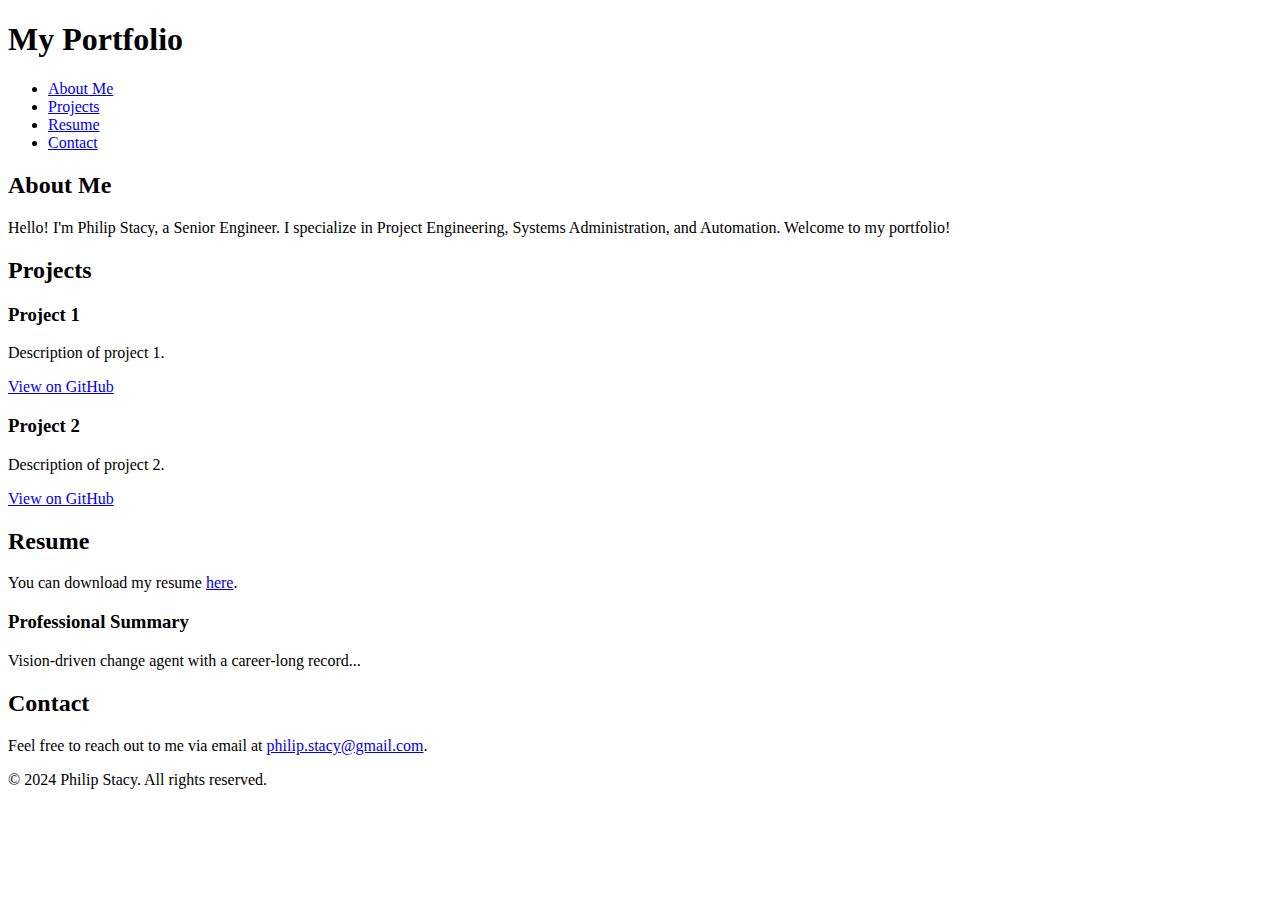
==== index.html @ a7b79728 "Update index.html" ====
<!DOCTYPE html>
<html lang="en">
<head>
    <meta charset="UTF-8">
    <meta name="viewport" content="width=device-width, initial-scale=1.0">
    <title>My Portfolio</title>
    <link rel="stylesheet" href="style.css">
</head>
<body>
    <header>
        <h1>My Portfolio</h1>
        <nav>
            <ul>
                <li><a href="#about">About Me</a></li>
                <li><a href="#projects">Projects</a></li>
                <li><a href="#resume">Resume</a></li>
                <li><a href="#contact">Contact</a></li>
            </ul>
        </nav>
    </header>
    
    <section id="about">
        <h2>About Me</h2>
        <p>Hello! I'm Philip Stacy, a Senior Engineer. I specialize in Project Engineering, Systems Administration, and Automation. Welcome to my portfolio!</p>
    </section>
    
    <section id="projects">
        <h2>Projects</h2>
        <div class="project">
            <h3>Project 1</h3>
            <p>Description of project 1.</p>
            <a href="https://github.com/yourusername/project1">View on GitHub</a>
        </div>
        <div class="project">
            <h3>Project 2</h3>
            <p>Description of project 2.</p>
            <a href="https://github.com/yourusername/project2">View on GitHub</a>
        </div>
        <!-- Add more projects as needed -->
    </section>
    
    <section id="resume">
        <h2>Resume</h2>
        <p>You can download my resume <a href="resume.pdf" download>here</a>.</p>
        <h3>Professional Summary</h3>
        <p>Vision-driven change agent with a career-long record...</p>
        <!-- Add the rest of your resume content here following the structure -->
    </section>
    
    <section id="contact">
        <h2>Contact</h2>
        <p>Feel free to reach out to me via email at <a href="mailto:philip.stacy@gmail.com">philip.stacy@gmail.com</a>.</p>
    </section>
    
    <footer>
        <p>&copy; 2024 Philip Stacy. All rights reserved.</p>
    </footer>
    
    <script src="script.js"></script>
</body>
</html>
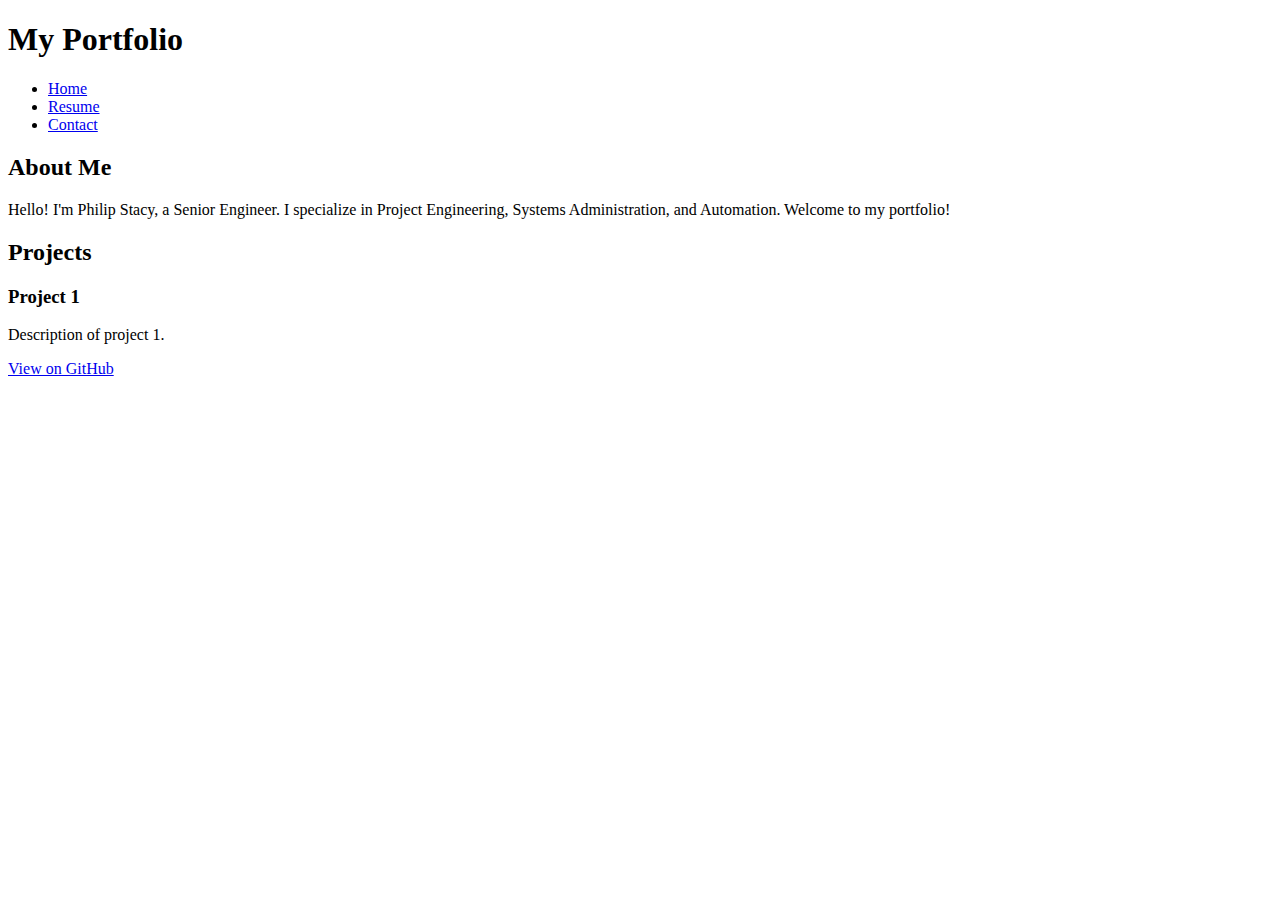
==== commit fa3c1016: "Update index.html" ====
--- a/index.html
+++ b/index.html
@@ -11,9 +11,8 @@
         <h1>My Portfolio</h1>
         <nav>
             <ul>
-                <li><a href="#about">About Me</a></li>
-                <li><a href="#projects">Projects</a></li>
-                <li><a href="#resume">Resume</a></li>
+                <li><a href="index.html">Home</a></li>
+                <li><a href="resume.html">Resume</a></li>
                 <li><a href="#contact">Contact</a></li>
             </ul>
         </nav>
@@ -32,30 +31,4 @@
             <a href="https://github.com/yourusername/project1">View on GitHub</a>
         </div>
         <div class="project">
-            <h3>Project 2</h3>
-            <p>Description of project 2.</p>
-            <a href="https://github.com/yourusername/project2">View on GitHub</a>
-        </div>
-        <!-- Add more projects as needed -->
-    </section>
-    
-    <section id="resume">
-        <h2>Resume</h2>
-        <p>You can download my resume <a href="resume.pdf" download>here</a>.</p>
-        <h3>Professional Summary</h3>
-        <p>Vision-driven change agent with a career-long record...</p>
-        <!-- Add the rest of your resume content here following the structure -->
-    </section>
-    
-    <section id="contact">
-        <h2>Contact</h2>
-        <p>Feel free to reach out to me via email at <a href="mailto:philip.stacy@gmail.com">philip.stacy@gmail.com</a>.</p>
-    </section>
-    
-    <footer>
-        <p>&copy; 2024 Philip Stacy. All rights reserved.</p>
-    </footer>
-    
-    <script src="script.js"></script>
-</body>
-</html>
+            <h
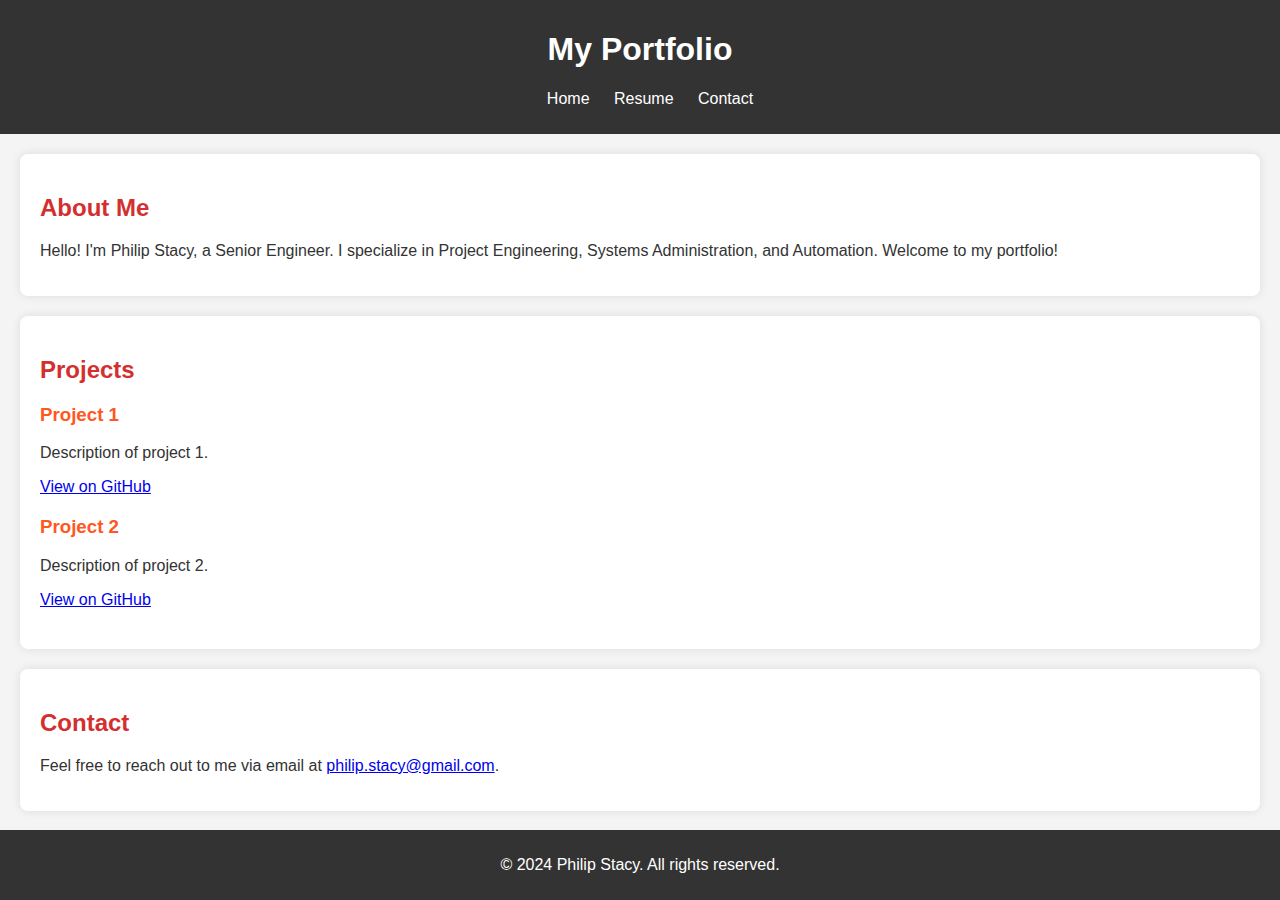
==== commit 5a88b0fa: "Update index.html" ====
--- a/index.html
+++ b/index.html
@@ -31,4 +31,22 @@
             <a href="https://github.com/yourusername/project1">View on GitHub</a>
         </div>
         <div class="project">
-            <h
+            <h3>Project 2</h3>
+            <p>Description of project 2.</p>
+            <a href="https://github.com/yourusername/project2">View on GitHub</a>
+        </div>
+        <!-- Add more projects as needed -->
+    </section>
+    
+    <section id="contact">
+        <h2>Contact</h2>
+        <p>Feel free to reach out to me via email at <a href="mailto:philip.stacy@gmail.com">philip.stacy@gmail.com</a>.</p>
+    </section>
+    
+    <footer>
+        <p>&copy; 2024 Philip Stacy. All rights reserved.</p>
+    </footer>
+    
+    <script src="script.js"></script>
+</body>
+</html>
--- a/style.css
+++ b/style.css
@@ -0,0 +1,88 @@
+body {
+    font-family: Arial, sans-serif;
+    margin: 0;
+    padding: 0;
+    background-color: #f4f4f4;
+    color: #333;
+}
+
+header {
+    background-color: #333;
+    color: #fff;
+    padding: 10px 0;
+    text-align: center;
+}
+
+nav ul {
+    list-style: none;
+    padding: 0;
+}
+
+nav ul li {
+    display: inline;
+    margin: 0 10px;
+}
+
+nav ul li a {
+    color: #fff;
+    text-decoration: none;
+}
+
+nav ul li a.active {
+    color: #ff5722; /* orange for the active link */
+}
+
+section {
+    padding: 20px;
+    margin: 20px;
+    background-color: #fff;
+    border-radius: 8px;
+    box-shadow: 0 0 10px rgba(0, 0, 0, 0.1);
+}
+
+.project, .job, .section {
+    margin-bottom: 20px;
+}
+
+h2, h3, h4 {
+    color: #333;
+}
+
+h2 {
+    color: #d32f2f; /* red for h2 headings */
+}
+
+h3 {
+    color: #ff5722; /* orange for h3 headings */
+}
+
+h4 {
+    color: #333; /* keeping h4 headings black */
+}
+
+ul {
+    list-style-type: disc;
+    margin-left: 20px;
+}
+
+footer {
+    text-align: center;
+    padding: 10px 0;
+    background-color: #333;
+    color: #fff;
+    position: fixed;
+    bottom: 0;
+    width: 100%;
+}
+
+@media (max-width: 600px) {
+    nav ul li {
+        display: block;
+        margin: 5px 0;
+    }
+
+    footer {
+        position: static;
+        margin-top: 20px;
+    }
+}
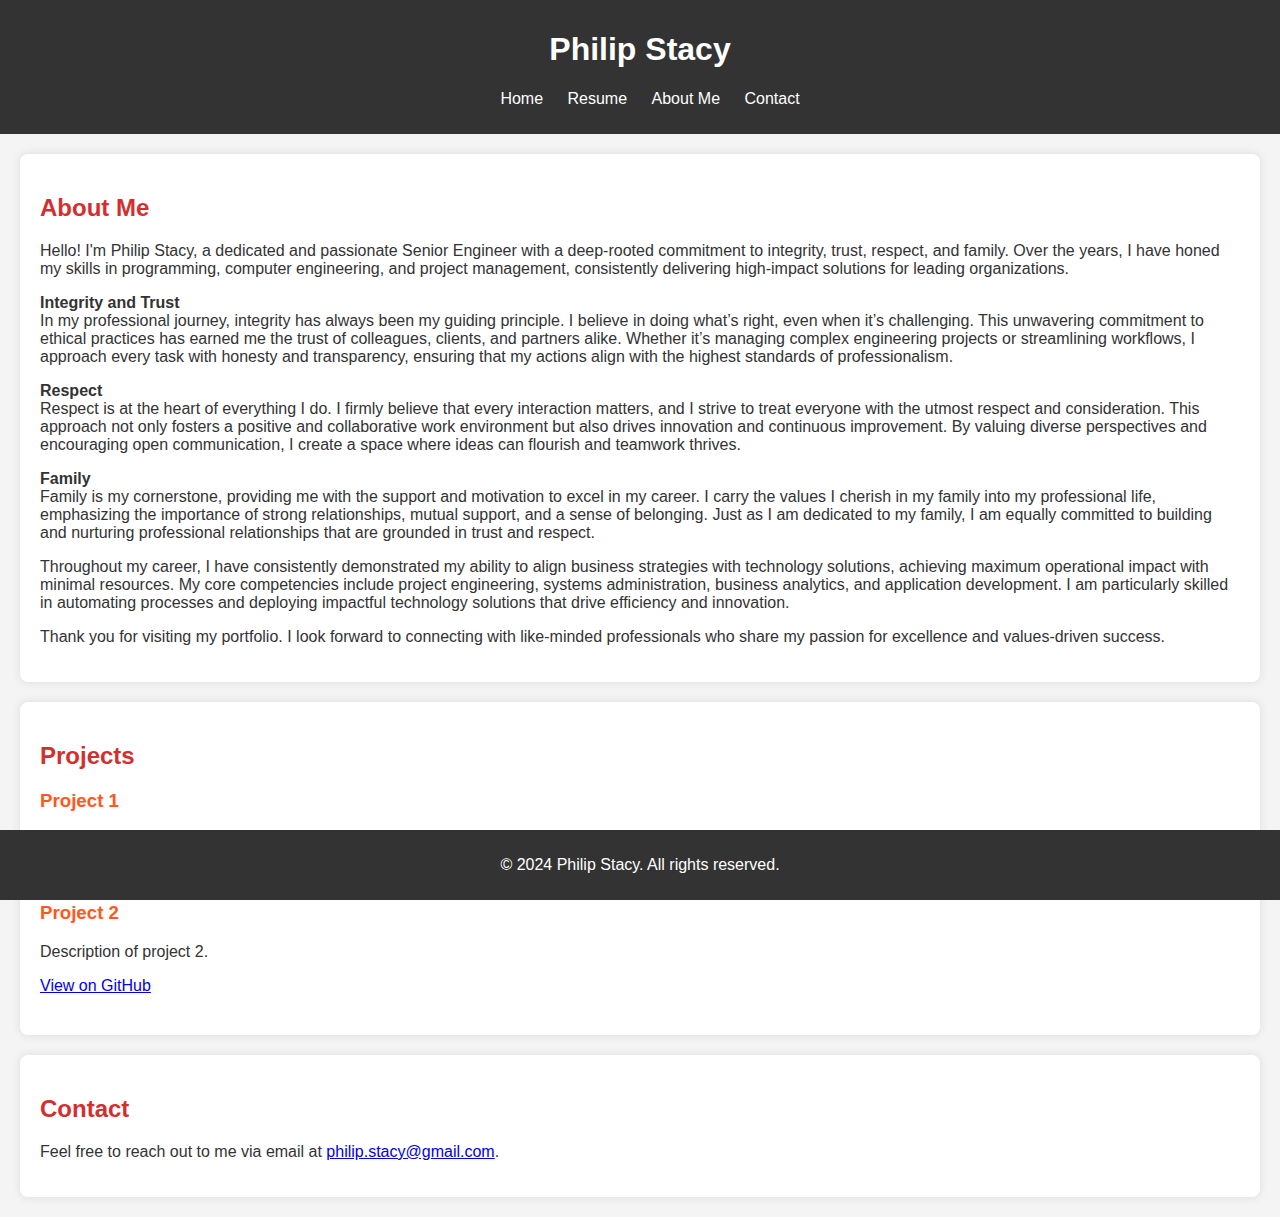
==== commit 832ef11a: "Update index.html" ====
--- a/index.html
+++ b/index.html
@@ -8,11 +8,12 @@
 </head>
 <body>
     <header>
-        <h1>My Portfolio</h1>
+        <h1>Philip Stacy</h1>
         <nav>
             <ul>
                 <li><a href="index.html">Home</a></li>
                 <li><a href="resume.html">Resume</a></li>
+                <li><a href="#about">About Me</a></li>
                 <li><a href="#contact">Contact</a></li>
             </ul>
         </nav>
@@ -20,7 +21,15 @@
     
     <section id="about">
         <h2>About Me</h2>
-        <p>Hello! I'm Philip Stacy, a Senior Engineer. I specialize in Project Engineering, Systems Administration, and Automation. Welcome to my portfolio!</p>
+        <p>Hello! I'm Philip Stacy, a dedicated and passionate Senior Engineer with a deep-rooted commitment to integrity, trust, respect, and family. Over the years, I have honed my skills in programming, computer engineering, and project management, consistently delivering high-impact solutions for leading organizations.</p>
+        <p><strong>Integrity and Trust</strong><br>
+        In my professional journey, integrity has always been my guiding principle. I believe in doing what’s right, even when it’s challenging. This unwavering commitment to ethical practices has earned me the trust of colleagues, clients, and partners alike. Whether it’s managing complex engineering projects or streamlining workflows, I approach every task with honesty and transparency, ensuring that my actions align with the highest standards of professionalism.</p>
+        <p><strong>Respect</strong><br>
+        Respect is at the heart of everything I do. I firmly believe that every interaction matters, and I strive to treat everyone with the utmost respect and consideration. This approach not only fosters a positive and collaborative work environment but also drives innovation and continuous improvement. By valuing diverse perspectives and encouraging open communication, I create a space where ideas can flourish and teamwork thrives.</p>
+        <p><strong>Family</strong><br>
+        Family is my cornerstone, providing me with the support and motivation to excel in my career. I carry the values I cherish in my family into my professional life, emphasizing the importance of strong relationships, mutual support, and a sense of belonging. Just as I am dedicated to my family, I am equally committed to building and nurturing professional relationships that are grounded in trust and respect.</p>
+        <p>Throughout my career, I have consistently demonstrated my ability to align business strategies with technology solutions, achieving maximum operational impact with minimal resources. My core competencies include project engineering, systems administration, business analytics, and application development. I am particularly skilled in automating processes and deploying impactful technology solutions that drive efficiency and innovation.</p>
+        <p>Thank you for visiting my portfolio. I look forward to connecting with like-minded professionals who share my passion for excellence and values-driven success.</p>
     </section>
     
     <section id="projects">
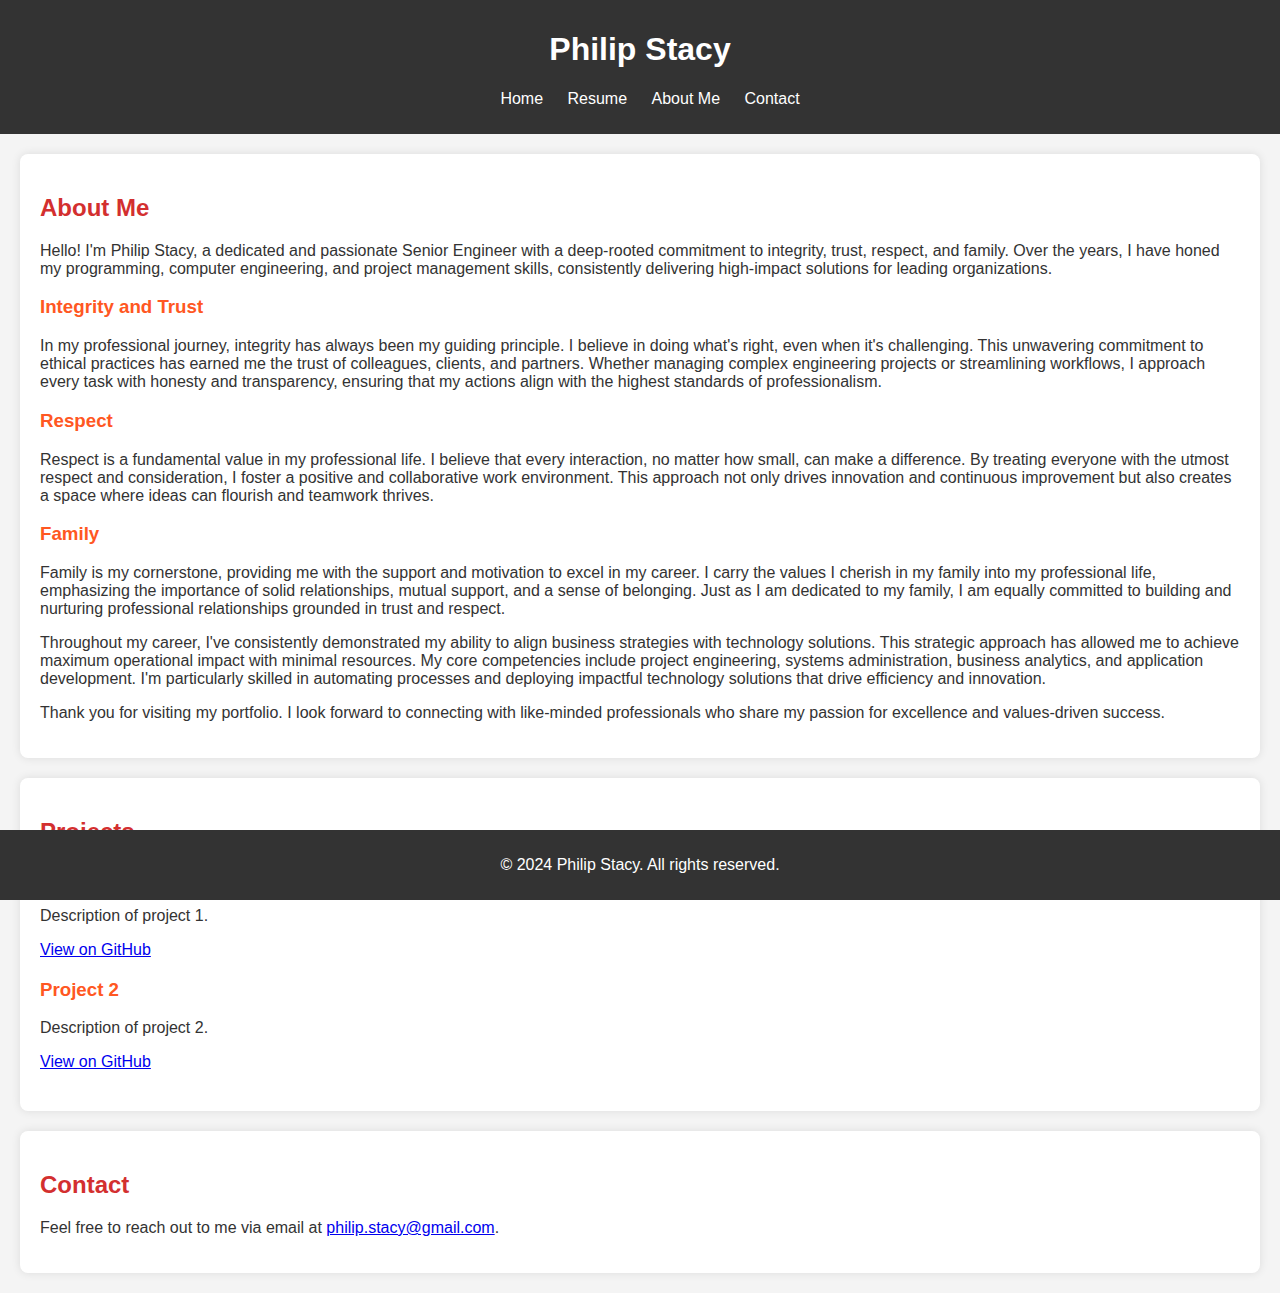
==== commit 3b9bd6b5: "Update index.html" ====
--- a/index.html
+++ b/index.html
@@ -21,14 +21,14 @@
     
     <section id="about">
         <h2>About Me</h2>
-        <p>Hello! I'm Philip Stacy, a dedicated and passionate Senior Engineer with a deep-rooted commitment to integrity, trust, respect, and family. Over the years, I have honed my skills in programming, computer engineering, and project management, consistently delivering high-impact solutions for leading organizations.</p>
-        <p><strong>Integrity and Trust</strong><br>
-        In my professional journey, integrity has always been my guiding principle. I believe in doing what’s right, even when it’s challenging. This unwavering commitment to ethical practices has earned me the trust of colleagues, clients, and partners alike. Whether it’s managing complex engineering projects or streamlining workflows, I approach every task with honesty and transparency, ensuring that my actions align with the highest standards of professionalism.</p>
-        <p><strong>Respect</strong><br>
-        Respect is at the heart of everything I do. I firmly believe that every interaction matters, and I strive to treat everyone with the utmost respect and consideration. This approach not only fosters a positive and collaborative work environment but also drives innovation and continuous improvement. By valuing diverse perspectives and encouraging open communication, I create a space where ideas can flourish and teamwork thrives.</p>
-        <p><strong>Family</strong><br>
-        Family is my cornerstone, providing me with the support and motivation to excel in my career. I carry the values I cherish in my family into my professional life, emphasizing the importance of strong relationships, mutual support, and a sense of belonging. Just as I am dedicated to my family, I am equally committed to building and nurturing professional relationships that are grounded in trust and respect.</p>
-        <p>Throughout my career, I have consistently demonstrated my ability to align business strategies with technology solutions, achieving maximum operational impact with minimal resources. My core competencies include project engineering, systems administration, business analytics, and application development. I am particularly skilled in automating processes and deploying impactful technology solutions that drive efficiency and innovation.</p>
+        <p>Hello! I'm Philip Stacy, a dedicated and passionate Senior Engineer with a deep-rooted commitment to integrity, trust, respect, and family. Over the years, I have honed my programming, computer engineering, and project management skills, consistently delivering high-impact solutions for leading organizations.</p>
+        <h3>Integrity and Trust</h3>
+        <p>In my professional journey, integrity has always been my guiding principle. I believe in doing what's right, even when it's challenging. This unwavering commitment to ethical practices has earned me the trust of colleagues, clients, and partners. Whether managing complex engineering projects or streamlining workflows, I approach every task with honesty and transparency, ensuring that my actions align with the highest standards of professionalism.</p>
+        <h3>Respect</h3>
+        <p>Respect is a fundamental value in my professional life. I believe that every interaction, no matter how small, can make a difference. By treating everyone with the utmost respect and consideration, I foster a positive and collaborative work environment. This approach not only drives innovation and continuous improvement but also creates a space where ideas can flourish and teamwork thrives.</p>
+        <h3>Family</h3>
+        <p>Family is my cornerstone, providing me with the support and motivation to excel in my career. I carry the values I cherish in my family into my professional life, emphasizing the importance of solid relationships, mutual support, and a sense of belonging. Just as I am dedicated to my family, I am equally committed to building and nurturing professional relationships grounded in trust and respect.</p>
+        <p>Throughout my career, I've consistently demonstrated my ability to align business strategies with technology solutions. This strategic approach has allowed me to achieve maximum operational impact with minimal resources. My core competencies include project engineering, systems administration, business analytics, and application development. I'm particularly skilled in automating processes and deploying impactful technology solutions that drive efficiency and innovation.</p>
         <p>Thank you for visiting my portfolio. I look forward to connecting with like-minded professionals who share my passion for excellence and values-driven success.</p>
     </section>
     
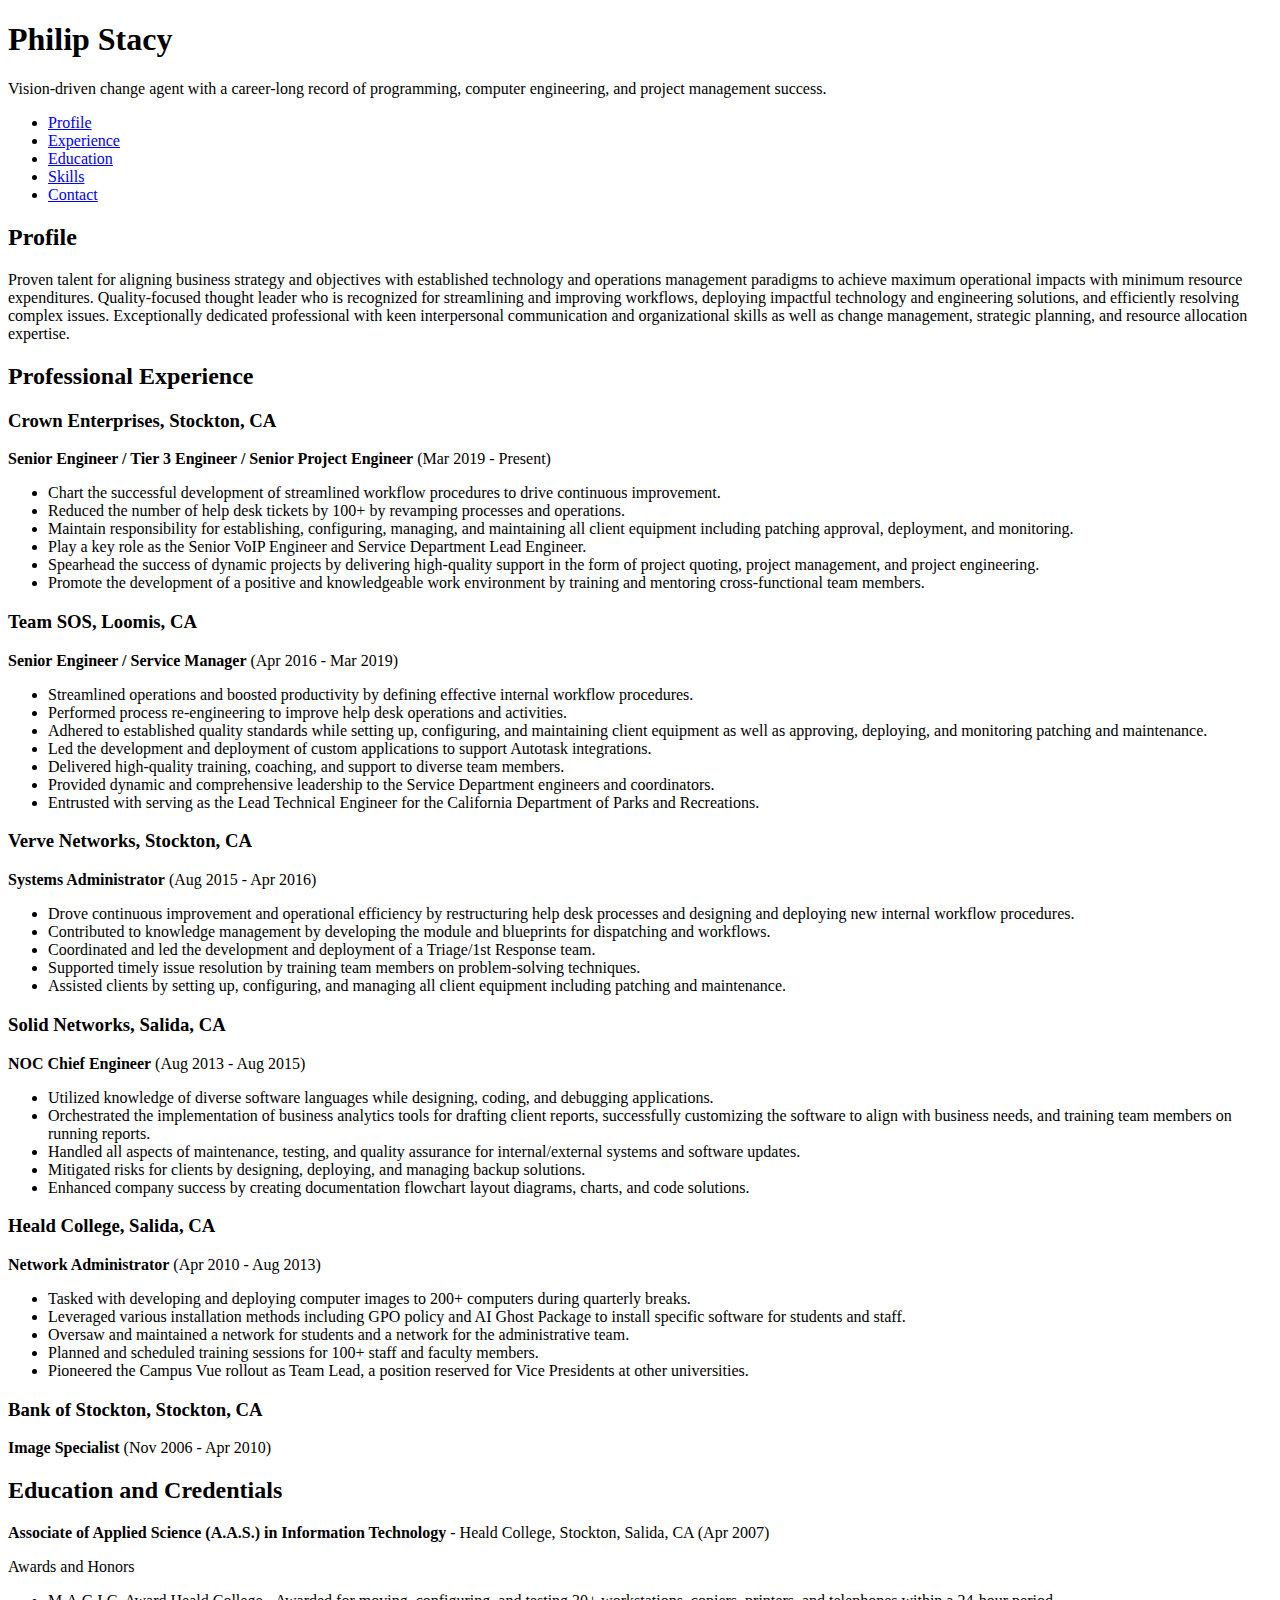
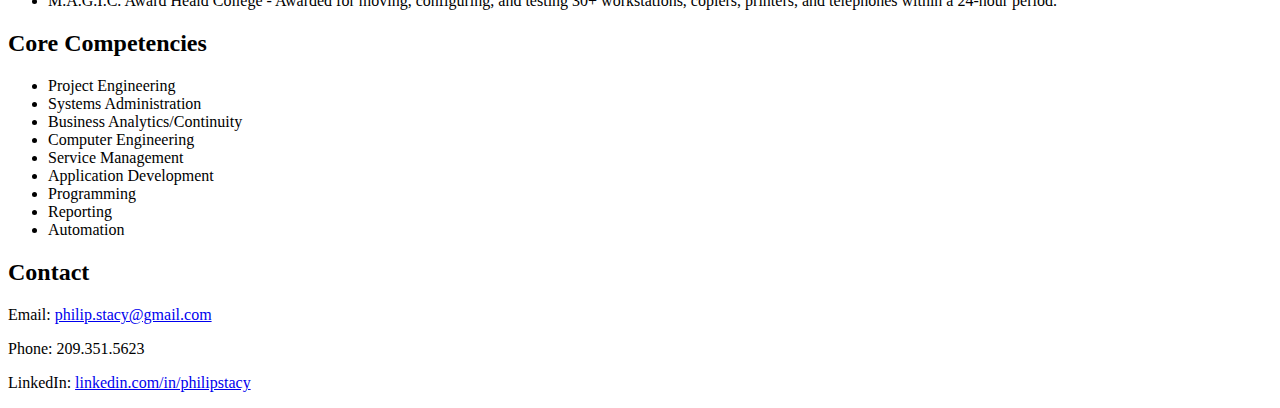
==== commit 5c938269: "Update index.html" ====
--- a/index.html
+++ b/index.html
@@ -1,61 +1,121 @@
 <!DOCTYPE html>
 <html lang="en">
 <head>
-    <meta charset="UTF-8">
-    <meta name="viewport" content="width=device-width, initial-scale=1.0">
-    <title>My Portfolio</title>
-    <link rel="stylesheet" href="style.css">
+  <meta charset="UTF-8">
+  <meta name="viewport" content="width=device-width, initial-scale=1.0">
+  <title>Philip Stacy - Resume</title>
+  <link rel="stylesheet" href="styles.css">
 </head>
 <body>
-    <header>
-        <h1>Philip Stacy</h1>
-        <nav>
-            <ul>
-                <li><a href="index.html">Home</a></li>
-                <li><a href="resume.html">Resume</a></li>
-                <li><a href="#about">About Me</a></li>
-                <li><a href="#contact">Contact</a></li>
-            </ul>
-        </nav>
-    </header>
-    
-    <section id="about">
-        <h2>About Me</h2>
-        <p>Hello! I'm Philip Stacy, a dedicated and passionate Senior Engineer with a deep-rooted commitment to integrity, trust, respect, and family. Over the years, I have honed my programming, computer engineering, and project management skills, consistently delivering high-impact solutions for leading organizations.</p>
-        <h3>Integrity and Trust</h3>
-        <p>In my professional journey, integrity has always been my guiding principle. I believe in doing what's right, even when it's challenging. This unwavering commitment to ethical practices has earned me the trust of colleagues, clients, and partners. Whether managing complex engineering projects or streamlining workflows, I approach every task with honesty and transparency, ensuring that my actions align with the highest standards of professionalism.</p>
-        <h3>Respect</h3>
-        <p>Respect is a fundamental value in my professional life. I believe that every interaction, no matter how small, can make a difference. By treating everyone with the utmost respect and consideration, I foster a positive and collaborative work environment. This approach not only drives innovation and continuous improvement but also creates a space where ideas can flourish and teamwork thrives.</p>
-        <h3>Family</h3>
-        <p>Family is my cornerstone, providing me with the support and motivation to excel in my career. I carry the values I cherish in my family into my professional life, emphasizing the importance of solid relationships, mutual support, and a sense of belonging. Just as I am dedicated to my family, I am equally committed to building and nurturing professional relationships grounded in trust and respect.</p>
-        <p>Throughout my career, I've consistently demonstrated my ability to align business strategies with technology solutions. This strategic approach has allowed me to achieve maximum operational impact with minimal resources. My core competencies include project engineering, systems administration, business analytics, and application development. I'm particularly skilled in automating processes and deploying impactful technology solutions that drive efficiency and innovation.</p>
-        <p>Thank you for visiting my portfolio. I look forward to connecting with like-minded professionals who share my passion for excellence and values-driven success.</p>
-    </section>
-    
-    <section id="projects">
-        <h2>Projects</h2>
-        <div class="project">
-            <h3>Project 1</h3>
-            <p>Description of project 1.</p>
-            <a href="https://github.com/yourusername/project1">View on GitHub</a>
-        </div>
-        <div class="project">
-            <h3>Project 2</h3>
-            <p>Description of project 2.</p>
-            <a href="https://github.com/yourusername/project2">View on GitHub</a>
-        </div>
-        <!-- Add more projects as needed -->
-    </section>
-    
-    <section id="contact">
-        <h2>Contact</h2>
-        <p>Feel free to reach out to me via email at <a href="mailto:philip.stacy@gmail.com">philip.stacy@gmail.com</a>.</p>
-    </section>
-    
-    <footer>
-        <p>&copy; 2024 Philip Stacy. All rights reserved.</p>
-    </footer>
-    
-    <script src="script.js"></script>
+  <header>
+    <h1>Philip Stacy</h1>
+    <p>Vision-driven change agent with a career-long record of programming, computer engineering, and project management success.</p>
+  </header>
+  <nav>
+    <ul>
+      <li><a href="#profile">Profile</a></li>
+      <li><a href="#experience">Experience</a></li>
+      <li><a href="#education">Education</a></li>
+      <li><a href="#skills">Skills</a></li>
+      <li><a href="#contact">Contact</a></li>
+    </ul>
+  </nav>
+  <section id="profile">
+    <h2>Profile</h2>
+    <p>Proven talent for aligning business strategy and objectives with established technology and operations management paradigms to achieve maximum operational impacts with minimum resource expenditures. Quality-focused thought leader who is recognized for streamlining and improving workflows, deploying impactful technology and engineering solutions, and efficiently resolving complex issues. Exceptionally dedicated professional with keen interpersonal communication and organizational skills as well as change management, strategic planning, and resource allocation expertise.</p>
+  </section>
+  <section id="experience">
+    <h2>Professional Experience</h2>
+    <div>
+      <h3>Crown Enterprises, Stockton, CA</h3>
+      <p><strong>Senior Engineer / Tier 3 Engineer / Senior Project Engineer</strong> (Mar 2019 - Present)</p>
+      <ul>
+        <li>Chart the successful development of streamlined workflow procedures to drive continuous improvement.</li>
+        <li>Reduced the number of help desk tickets by 100+ by revamping processes and operations.</li>
+        <li>Maintain responsibility for establishing, configuring, managing, and maintaining all client equipment including patching approval, deployment, and monitoring.</li>
+        <li>Play a key role as the Senior VoIP Engineer and Service Department Lead Engineer.</li>
+        <li>Spearhead the success of dynamic projects by delivering high-quality support in the form of project quoting, project management, and project engineering.</li>
+        <li>Promote the development of a positive and knowledgeable work environment by training and mentoring cross-functional team members.</li>
+      </ul>
+    </div>
+    <div>
+      <h3>Team SOS, Loomis, CA</h3>
+      <p><strong>Senior Engineer / Service Manager</strong> (Apr 2016 - Mar 2019)</p>
+      <ul>
+        <li>Streamlined operations and boosted productivity by defining effective internal workflow procedures.</li>
+        <li>Performed process re-engineering to improve help desk operations and activities.</li>
+        <li>Adhered to established quality standards while setting up, configuring, and maintaining client equipment as well as approving, deploying, and monitoring patching and maintenance.</li>
+        <li>Led the development and deployment of custom applications to support Autotask integrations.</li>
+        <li>Delivered high-quality training, coaching, and support to diverse team members.</li>
+        <li>Provided dynamic and comprehensive leadership to the Service Department engineers and coordinators.</li>
+        <li>Entrusted with serving as the Lead Technical Engineer for the California Department of Parks and Recreations.</li>
+      </ul>
+    </div>
+    <div>
+      <h3>Verve Networks, Stockton, CA</h3>
+      <p><strong>Systems Administrator</strong> (Aug 2015 - Apr 2016)</p>
+      <ul>
+        <li>Drove continuous improvement and operational efficiency by restructuring help desk processes and designing and deploying new internal workflow procedures.</li>
+        <li>Contributed to knowledge management by developing the module and blueprints for dispatching and workflows.</li>
+        <li>Coordinated and led the development and deployment of a Triage/1st Response team.</li>
+        <li>Supported timely issue resolution by training team members on problem-solving techniques.</li>
+        <li>Assisted clients by setting up, configuring, and managing all client equipment including patching and maintenance.</li>
+      </ul>
+    </div>
+    <div>
+      <h3>Solid Networks, Salida, CA</h3>
+      <p><strong>NOC Chief Engineer</strong> (Aug 2013 - Aug 2015)</p>
+      <ul>
+        <li>Utilized knowledge of diverse software languages while designing, coding, and debugging applications.</li>
+        <li>Orchestrated the implementation of business analytics tools for drafting client reports, successfully customizing the software to align with business needs, and training team members on running reports.</li>
+        <li>Handled all aspects of maintenance, testing, and quality assurance for internal/external systems and software updates.</li>
+        <li>Mitigated risks for clients by designing, deploying, and managing backup solutions.</li>
+        <li>Enhanced company success by creating documentation flowchart layout diagrams, charts, and code solutions.</li>
+      </ul>
+    </div>
+    <div>
+      <h3>Heald College, Salida, CA</h3>
+      <p><strong>Network Administrator</strong> (Apr 2010 - Aug 2013)</p>
+      <ul>
+        <li>Tasked with developing and deploying computer images to 200+ computers during quarterly breaks.</li>
+        <li>Leveraged various installation methods including GPO policy and AI Ghost Package to install specific software for students and staff.</li>
+        <li>Oversaw and maintained a network for students and a network for the administrative team.</li>
+        <li>Planned and scheduled training sessions for 100+ staff and faculty members.</li>
+        <li>Pioneered the Campus Vue rollout as Team Lead, a position reserved for Vice Presidents at other universities.</li>
+      </ul>
+    </div>
+    <div>
+      <h3>Bank of Stockton, Stockton, CA</h3>
+      <p><strong>Image Specialist</strong> (Nov 2006 - Apr 2010)</p>
+    </div>
+  </section>
+  <section id="education">
+    <h2>Education and Credentials</h2>
+    <p><strong>Associate of Applied Science (A.A.S.) in Information Technology</strong> - Heald College, Stockton, Salida, CA (Apr 2007)</p>
+    <p>Awards and Honors</p>
+    <ul>
+      <li>M.A.G.I.C. Award Heald College - Awarded for moving, configuring, and testing 30+ workstations, copiers, printers, and telephones within a 24-hour period.</li>
+    </ul>
+  </section>
+  <section id="skills">
+    <h2>Core Competencies</h2>
+    <ul>
+      <li>Project Engineering</li>
+      <li>Systems Administration</li>
+      <li>Business Analytics/Continuity</li>
+      <li>Computer Engineering</li>
+      <li>Service Management</li>
+      <li>Application Development</li>
+      <li>Programming</li>
+      <li>Reporting</li>
+      <li>Automation</li>
+    </ul>
+  </section>
+  <section id="contact">
+    <h2>Contact</h2>
+    <p>Email: <a href="mailto:philip.stacy@gmail.com">philip.stacy@gmail.com</a></p>
+    <p>Phone: 209.351.5623</p>
+    <p>LinkedIn: <a href="https://linkedin.com/in/philipstacy">linkedin.com/in/philipstacy</a></p>
+  </section>
 </body>
 </html>
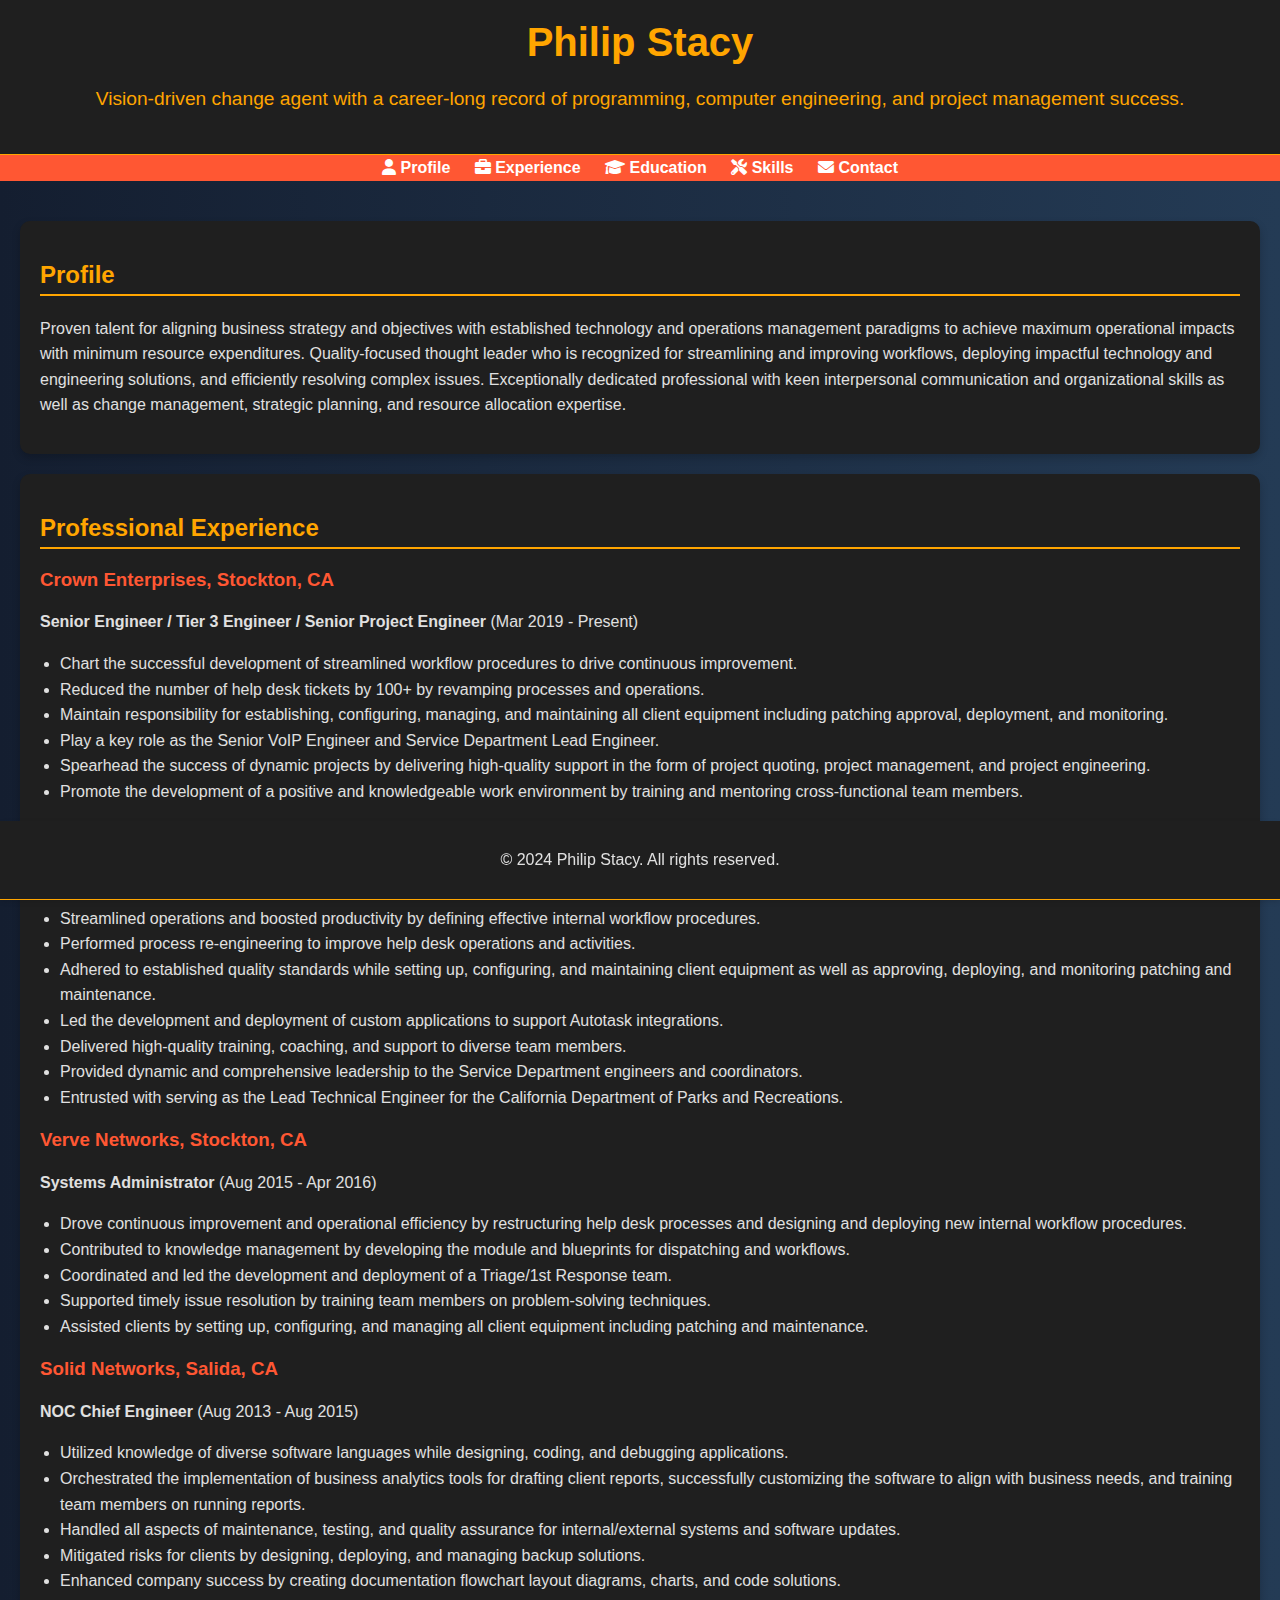
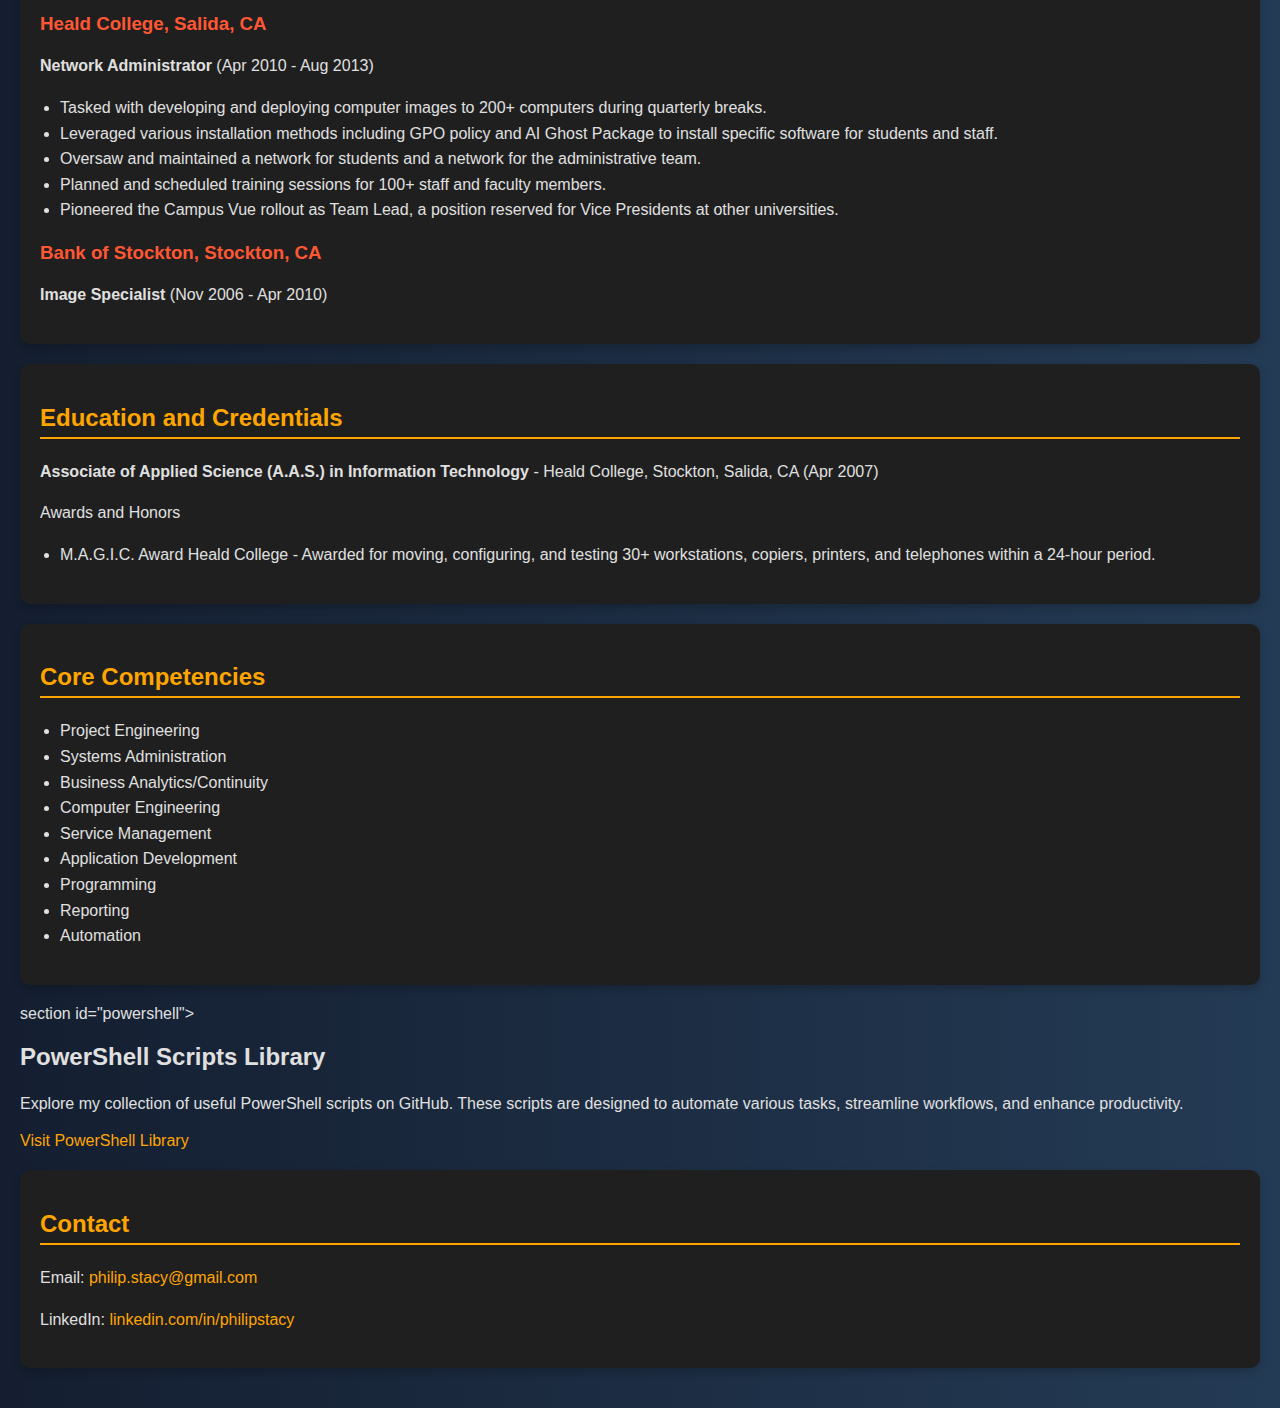
==== commit b532871d: "Update index.html" ====
--- a/index.html
+++ b/index.html
@@ -5,27 +5,31 @@
   <meta name="viewport" content="width=device-width, initial-scale=1.0">
   <title>Philip Stacy - Resume</title>
   <link rel="stylesheet" href="styles.css">
+  <link rel="stylesheet" href="https://cdnjs.cloudflare.com/ajax/libs/font-awesome/6.0.0-beta3/css/all.min.css">
 </head>
 <body>
   <header>
-    <h1>Philip Stacy</h1>
-    <p>Vision-driven change agent with a career-long record of programming, computer engineering, and project management success.</p>
+    <div class="header-content">
+      <h1>Philip Stacy</h1>
+      <p>Vision-driven change agent with a career-long record of programming, computer engineering, and project management success.</p>
+    </div>
   </header>
   <nav>
     <ul>
-      <li><a href="#profile">Profile</a></li>
-      <li><a href="#experience">Experience</a></li>
-      <li><a href="#education">Education</a></li>
-      <li><a href="#skills">Skills</a></li>
-      <li><a href="#contact">Contact</a></li>
+      <li><a href="#profile"><i class="fas fa-user"></i> Profile</a></li>
+      <li><a href="#experience"><i class="fas fa-briefcase"></i> Experience</a></li>
+      <li><a href="#education"><i class="fas fa-graduation-cap"></i> Education</a></li>
+      <li><a href="#skills"><i class="fas fa-tools"></i> Skills</a></li>
+      <li><a href="#contact"><i class="fas fa-envelope"></i> Contact</a></li>
     </ul>
   </nav>
-  <section id="profile">
-    <h2>Profile</h2>
-    <p>Proven talent for aligning business strategy and objectives with established technology and operations management paradigms to achieve maximum operational impacts with minimum resource expenditures. Quality-focused thought leader who is recognized for streamlining and improving workflows, deploying impactful technology and engineering solutions, and efficiently resolving complex issues. Exceptionally dedicated professional with keen interpersonal communication and organizational skills as well as change management, strategic planning, and resource allocation expertise.</p>
-  </section>
-  <section id="experience">
-    <h2>Professional Experience</h2>
+  <main>
+    <section id="profile">
+      <h2>Profile</h2>
+      <p>Proven talent for aligning business strategy and objectives with established technology and operations management paradigms to achieve maximum operational impacts with minimum resource expenditures. Quality-focused thought leader who is recognized for streamlining and improving workflows, deploying impactful technology and engineering solutions, and efficiently resolving complex issues. Exceptionally dedicated professional with keen interpersonal communication and organizational skills as well as change management, strategic planning, and resource allocation expertise.</p>
+    </section>
+    <section id="experience">
+      <h2>Professional Experience</h2>
     <div>
       <h3>Crown Enterprises, Stockton, CA</h3>
       <p><strong>Senior Engineer / Tier 3 Engineer / Senior Project Engineer</strong> (Mar 2019 - Present)</p>
@@ -89,33 +93,42 @@
       <p><strong>Image Specialist</strong> (Nov 2006 - Apr 2010)</p>
     </div>
   </section>
-  <section id="education">
-    <h2>Education and Credentials</h2>
-    <p><strong>Associate of Applied Science (A.A.S.) in Information Technology</strong> - Heald College, Stockton, Salida, CA (Apr 2007)</p>
-    <p>Awards and Honors</p>
-    <ul>
-      <li>M.A.G.I.C. Award Heald College - Awarded for moving, configuring, and testing 30+ workstations, copiers, printers, and telephones within a 24-hour period.</li>
-    </ul>
-  </section>
-  <section id="skills">
-    <h2>Core Competencies</h2>
-    <ul>
-      <li>Project Engineering</li>
-      <li>Systems Administration</li>
-      <li>Business Analytics/Continuity</li>
-      <li>Computer Engineering</li>
-      <li>Service Management</li>
-      <li>Application Development</li>
-      <li>Programming</li>
-      <li>Reporting</li>
-      <li>Automation</li>
-    </ul>
-  </section>
-  <section id="contact">
-    <h2>Contact</h2>
-    <p>Email: <a href="mailto:philip.stacy@gmail.com">philip.stacy@gmail.com</a></p>
-    <p>Phone: 209.351.5623</p>
-    <p>LinkedIn: <a href="https://linkedin.com/in/philipstacy">linkedin.com/in/philipstacy</a></p>
-  </section>
+    <section id="education">
+      <h2>Education and Credentials</h2>
+      <p><strong>Associate of Applied Science (A.A.S.) in Information Technology</strong> - Heald College, Stockton, Salida, CA (Apr 2007)</p>
+      <p>Awards and Honors</p>
+      <ul>
+        <li>M.A.G.I.C. Award Heald College - Awarded for moving, configuring, and testing 30+ workstations, copiers, printers, and telephones within a 24-hour period.</li>
+      </ul>
+    </section>
+    <section id="skills">
+      <h2>Core Competencies</h2>
+      <ul>
+        <li>Project Engineering</li>
+        <li>Systems Administration</li>
+        <li>Business Analytics/Continuity</li>
+        <li>Computer Engineering</li>
+        <li>Service Management</li>
+        <li>Application Development</li>
+        <li>Programming</li>
+        <li>Reporting</li>
+        <li>Automation</li>
+      </ul>
+    </section>
+    section id="powershell">
+  <h2>PowerShell Scripts Library</h2>
+  <p>Explore my collection of useful PowerShell scripts on GitHub. These scripts are designed to automate various tasks, streamline workflows, and enhance productivity.</p>
+  <a href="https://github.com/MisFit-Programming/Powershell" target="_blank" class="btn">Visit PowerShell Library</a>
+</section>
+    <section id="contact">
+      <h2>Contact</h2>
+      <p>Email: <a href="mailto:philip.stacy@gmail.com">philip.stacy@gmail.com</a></p>
+      <p>LinkedIn: <a href="https://linkedin.com/in/philipstacy">linkedin.com/in/philipstacy</a></p>
+    </section>
+  </main>
+  <footer>
+    <p>&copy; 2024 Philip Stacy. All rights reserved.</p>
+  </footer>
+  <script src="script.js"></script>
 </body>
 </html>
--- a/styles.css
+++ b/styles.css
@@ -0,0 +1,97 @@
+body {
+  font-family: Arial, sans-serif;
+  margin: 0;
+  padding: 0;
+  background-color: #121212;
+  background: linear-gradient(to right, #141E30, #243B55);
+  color: #e0e0e0;
+}
+
+header {
+  background-color: #1f1f1f;
+  color: #ffa500;
+  padding: 20px;
+  text-align: center;
+  box-shadow: 0 2px 5px rgba(0, 0, 0, 0.1);
+  border-bottom: 1px solid #ffa500;
+}
+
+.header-content h1 {
+  margin: 0;
+  font-size: 2.5em;
+}
+
+.header-content p {
+  font-size: 1.2em;
+}
+
+nav ul {
+  list-style-type: none;
+  padding: 0;
+  text-align: center;
+  background-color: #ff5733;
+  margin: 0;
+}
+
+nav ul li {
+  display: inline;
+  margin: 10px;
+}
+
+nav ul li a {
+  color: #fff;
+  text-decoration: none;
+  font-weight: bold;
+}
+
+main {
+  padding: 20px;
+}
+
+section {
+  margin: 20px 0;
+  background-color: #1f1f1f;
+  padding: 20px;
+  margin: 20px 0;
+  border-radius: 10px;
+  box-shadow: 0 4px 8px rgba(0, 0, 0, 0.2);
+}
+
+section h2 {
+  color: #ffa500;
+  border-bottom: 2px solid #ffa500;
+  padding-bottom: 5px;
+}
+
+h3 {
+  color: #ff5733;
+}
+
+p, ul {
+  line-height: 1.6;
+}
+
+ul {
+  padding-left: 20px;
+}
+
+a {
+  color: #ffa500;
+  text-decoration: none;
+}
+
+a:hover {
+  text-decoration: underline;
+}
+
+footer {
+  background-color: #1f1f1f;
+  color: #e0e0e0;
+  text-align: center;
+  padding: 10px 0;
+  position: fixed;
+  width: 100%;
+  bottom: 0;
+  box-shadow: 0 2px 5px rgba(0, 0, 0, 0.1);
+  border-bottom: 1px solid #ffa500;
+}
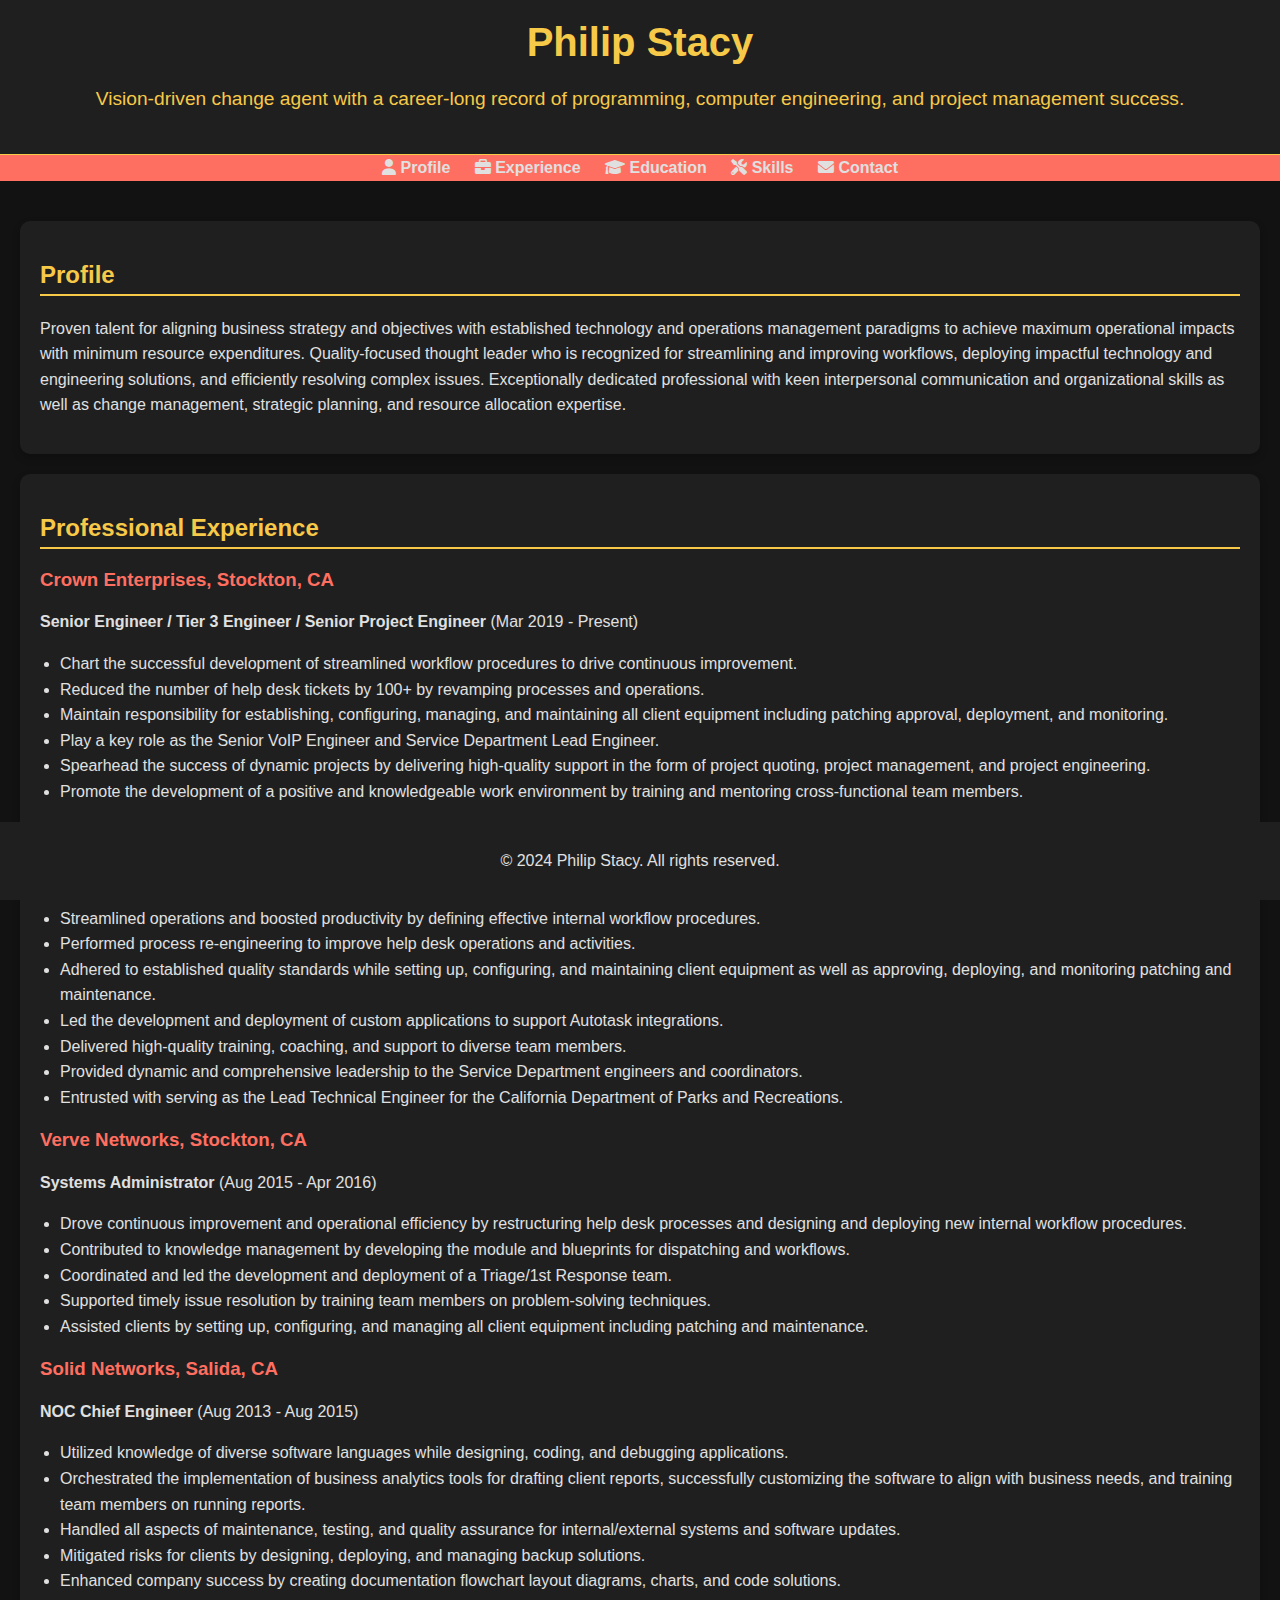
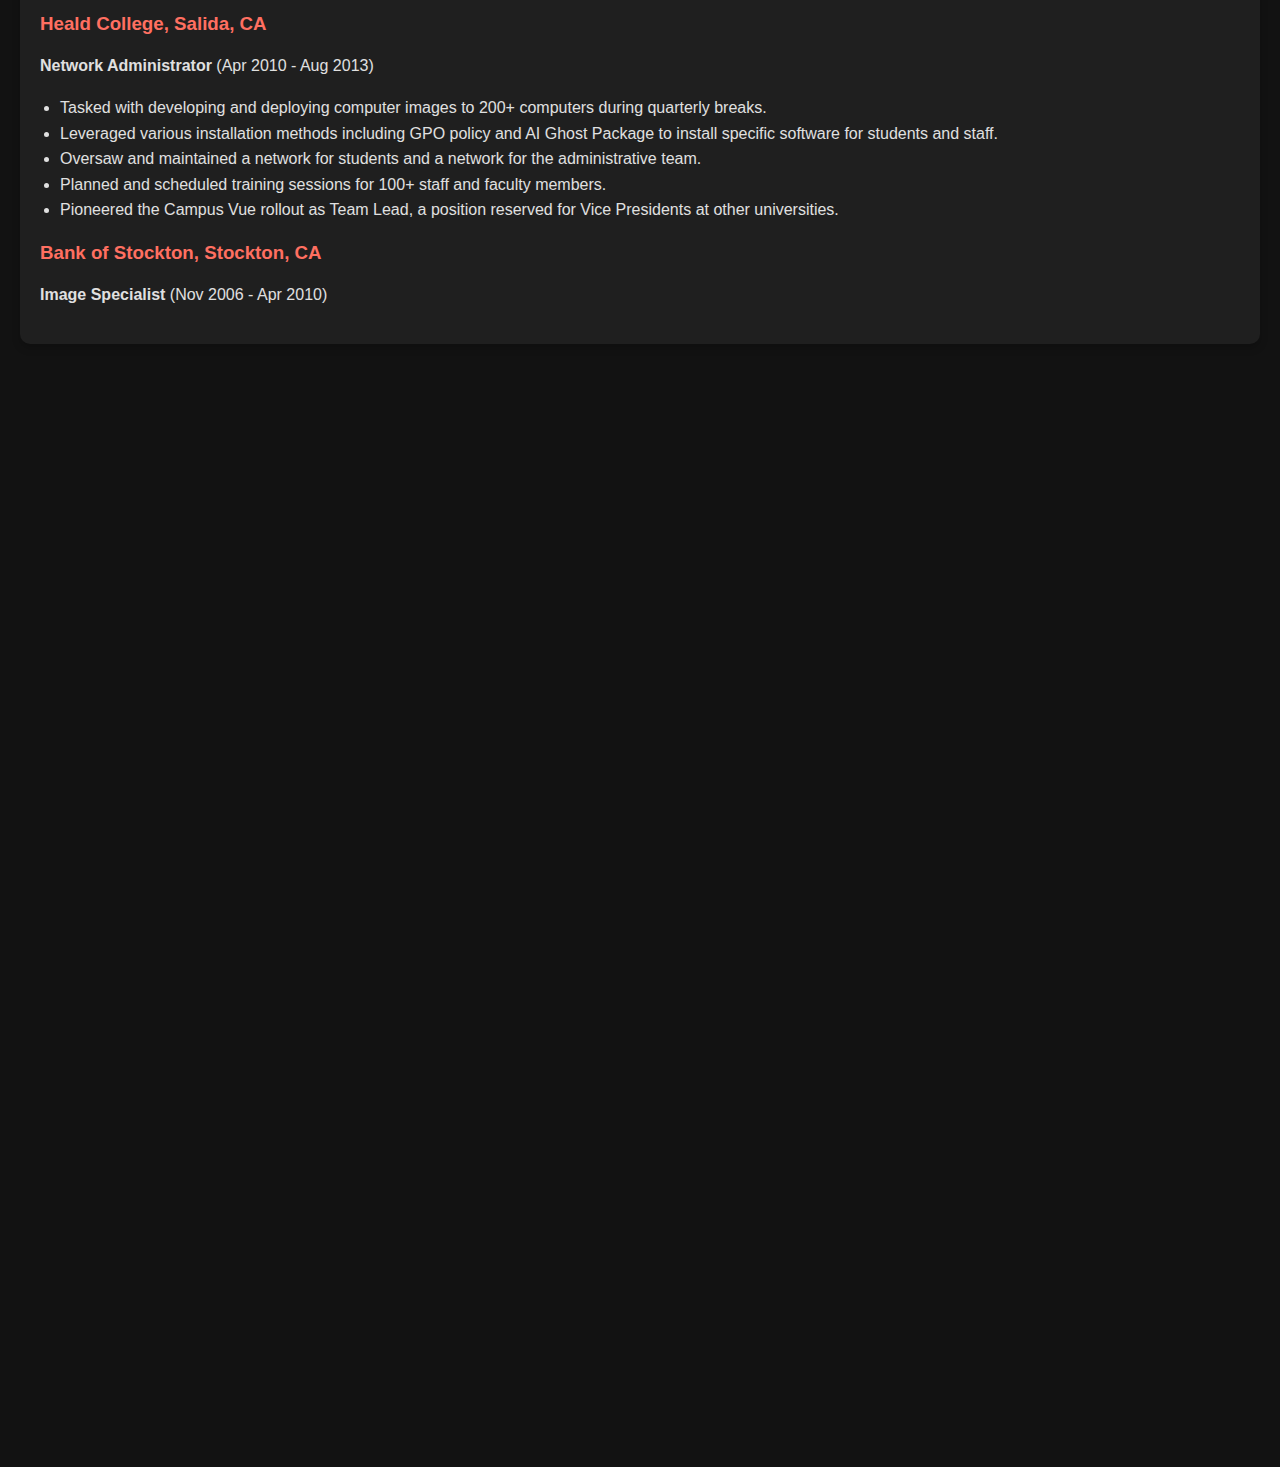
==== commit 9cb398aa: "Update index.html" ====
--- a/index.html
+++ b/index.html
@@ -115,7 +115,7 @@
         <li>Automation</li>
       </ul>
     </section>
-    section id="powershell">
+    <section id="powershell">
   <h2>PowerShell Scripts Library</h2>
   <p>Explore my collection of useful PowerShell scripts on GitHub. These scripts are designed to automate various tasks, streamline workflows, and enhance productivity.</p>
   <a href="https://github.com/MisFit-Programming/Powershell" target="_blank" class="btn">Visit PowerShell Library</a>
--- a/styles.css
+++ b/styles.css
@@ -3,17 +3,16 @@
   margin: 0;
   padding: 0;
   background-color: #121212;
-  background: linear-gradient(to right, #141E30, #243B55);
-  color: #e0e0e0;
+  color: #E0E0E0;
 }
 
 header {
-  background-color: #1f1f1f;
-  color: #ffa500;
+  background-color: #1F1F1F;
+  color: #F7C948;
   padding: 20px;
   text-align: center;
   box-shadow: 0 2px 5px rgba(0, 0, 0, 0.1);
-  border-bottom: 1px solid #ffa500;
+  border-bottom: 1px solid #F7C948;
 }
 
 .header-content h1 {
@@ -29,7 +28,7 @@
   list-style-type: none;
   padding: 0;
   text-align: center;
-  background-color: #ff5733;
+  background-color: #FF6F61;
   margin: 0;
 }
 
@@ -39,7 +38,7 @@
 }
 
 nav ul li a {
-  color: #fff;
+  color: #E0E0E0;
   text-decoration: none;
   font-weight: bold;
 }
@@ -49,22 +48,68 @@
 }
 
 section {
+  background-color: #1F1F1F;
+  padding: 20px;
   margin: 20px 0;
+  border-radius: 10px;
+  box-shadow: 0 4px 8px rgba(0, 0, 0, 0.2);
+  opacity: 0;
+  transition: opacity 1s ease-in-out;
+}
+#powershell {
   background-color: #1f1f1f;
   padding: 20px;
   margin: 20px 0;
   border-radius: 10px;
   box-shadow: 0 4px 8px rgba(0, 0, 0, 0.2);
+  opacity: 0;
+  transition: opacity 1s ease-in-out;
+}
+
+#powershell.visible {
+  opacity: 1;
+}
+
+#powershell h2 {
+  color: #F7C948;
+  border-bottom: 2px solid #F7C948;
+  padding-bottom: 5px;
+}
+
+#powershell p {
+  color: #E0E0E0;
+  line-height: 1.6;
+}
+
+.btn {
+  display: inline-block;
+  padding: 10px 20px;
+  margin-top: 10px;
+  color: #121212;
+  background-color: #F7C948;
+  border: none;
+  border-radius: 5px;
+  text-decoration: none;
+  font-weight: bold;
+  transition: background-color 0.3s ease;
+}
+
+.btn:hover {
+  background-color: #FF6F61;
+}
+
+section.visible {
+  opacity: 1;
 }
 
 section h2 {
-  color: #ffa500;
-  border-bottom: 2px solid #ffa500;
+  color: #F7C948;
+  border-bottom: 2px solid #F7C948;
   padding-bottom: 5px;
 }
 
 h3 {
-  color: #ff5733;
+  color: #FF6F61;
 }
 
 p, ul {
@@ -76,22 +121,21 @@
 }
 
 a {
-  color: #ffa500;
+  color: #FF6F61;
   text-decoration: none;
 }
 
 a:hover {
+  color: #F7C948;
   text-decoration: underline;
 }
 
 footer {
-  background-color: #1f1f1f;
-  color: #e0e0e0;
+  background-color: #1F1F1F;
+  color: #E0E0E0;
   text-align: center;
   padding: 10px 0;
   position: fixed;
   width: 100%;
   bottom: 0;
-  box-shadow: 0 2px 5px rgba(0, 0, 0, 0.1);
-  border-bottom: 1px solid #ffa500;
 }
